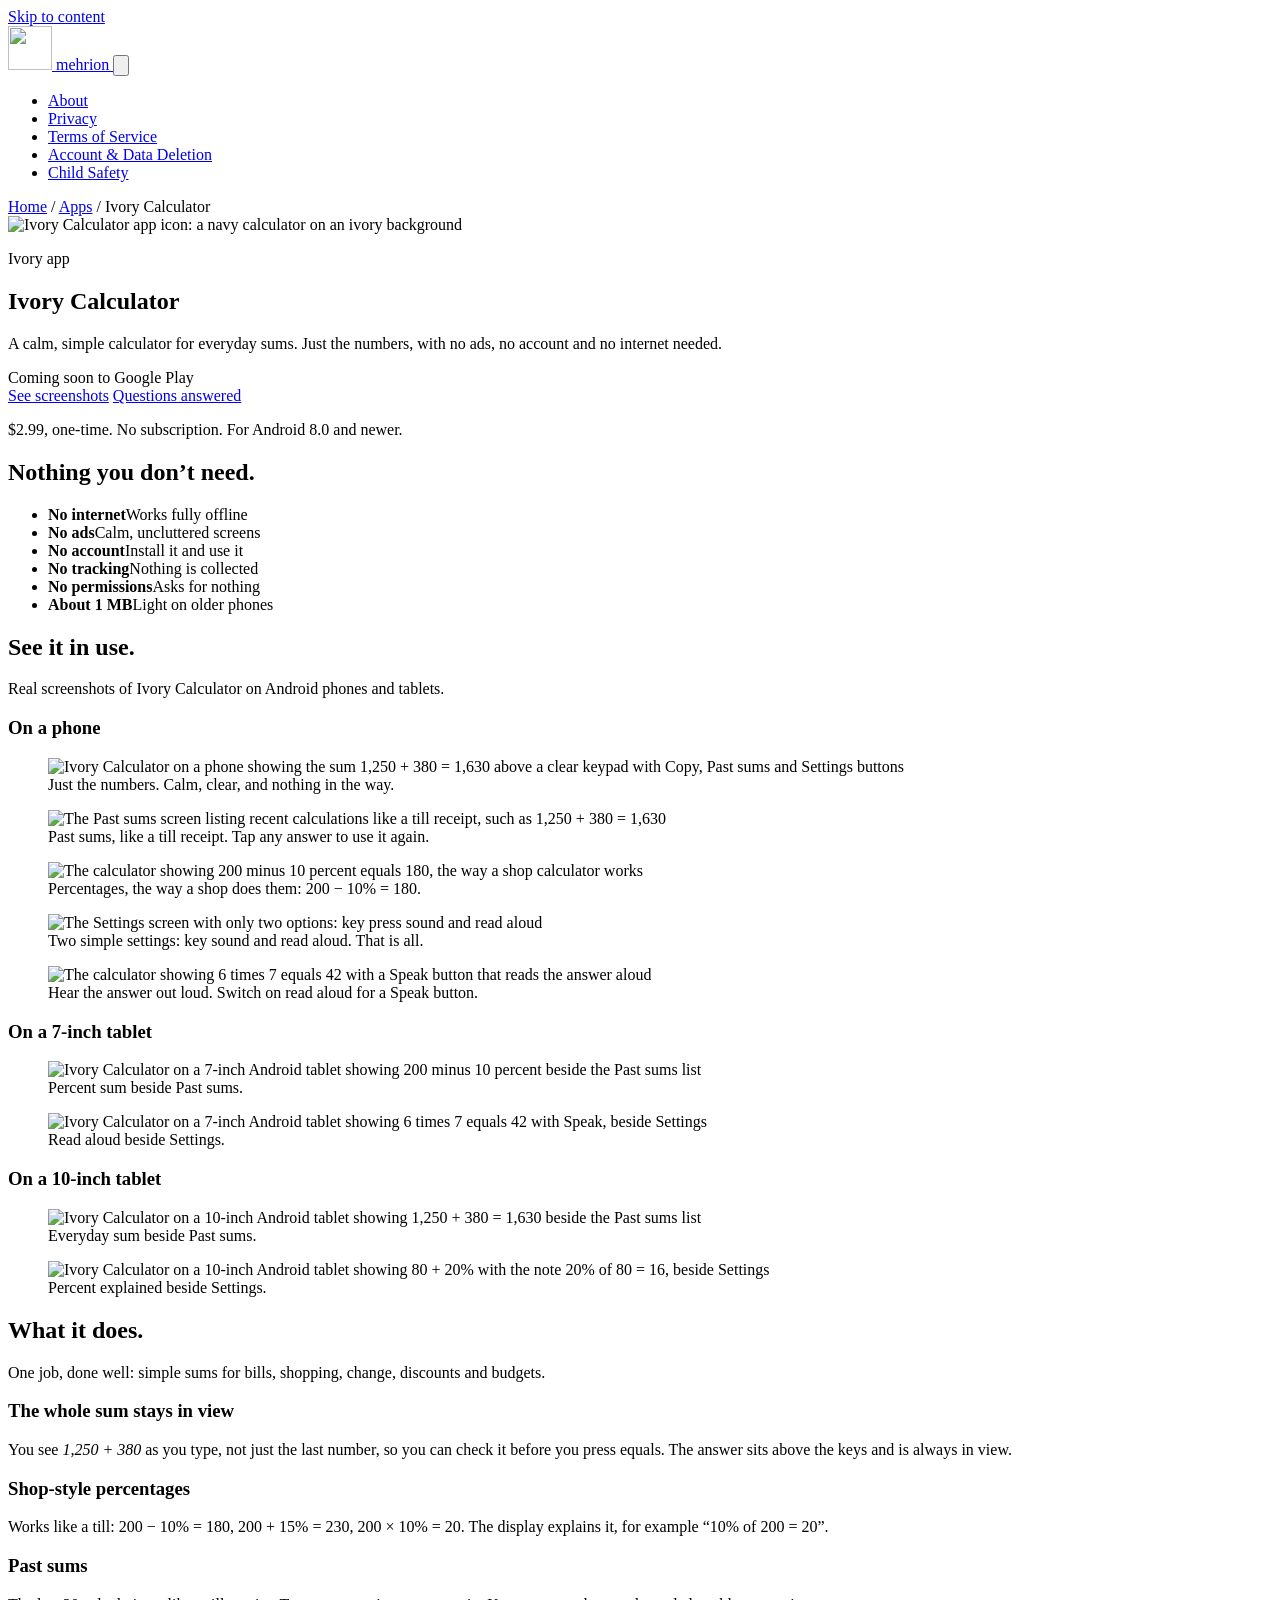
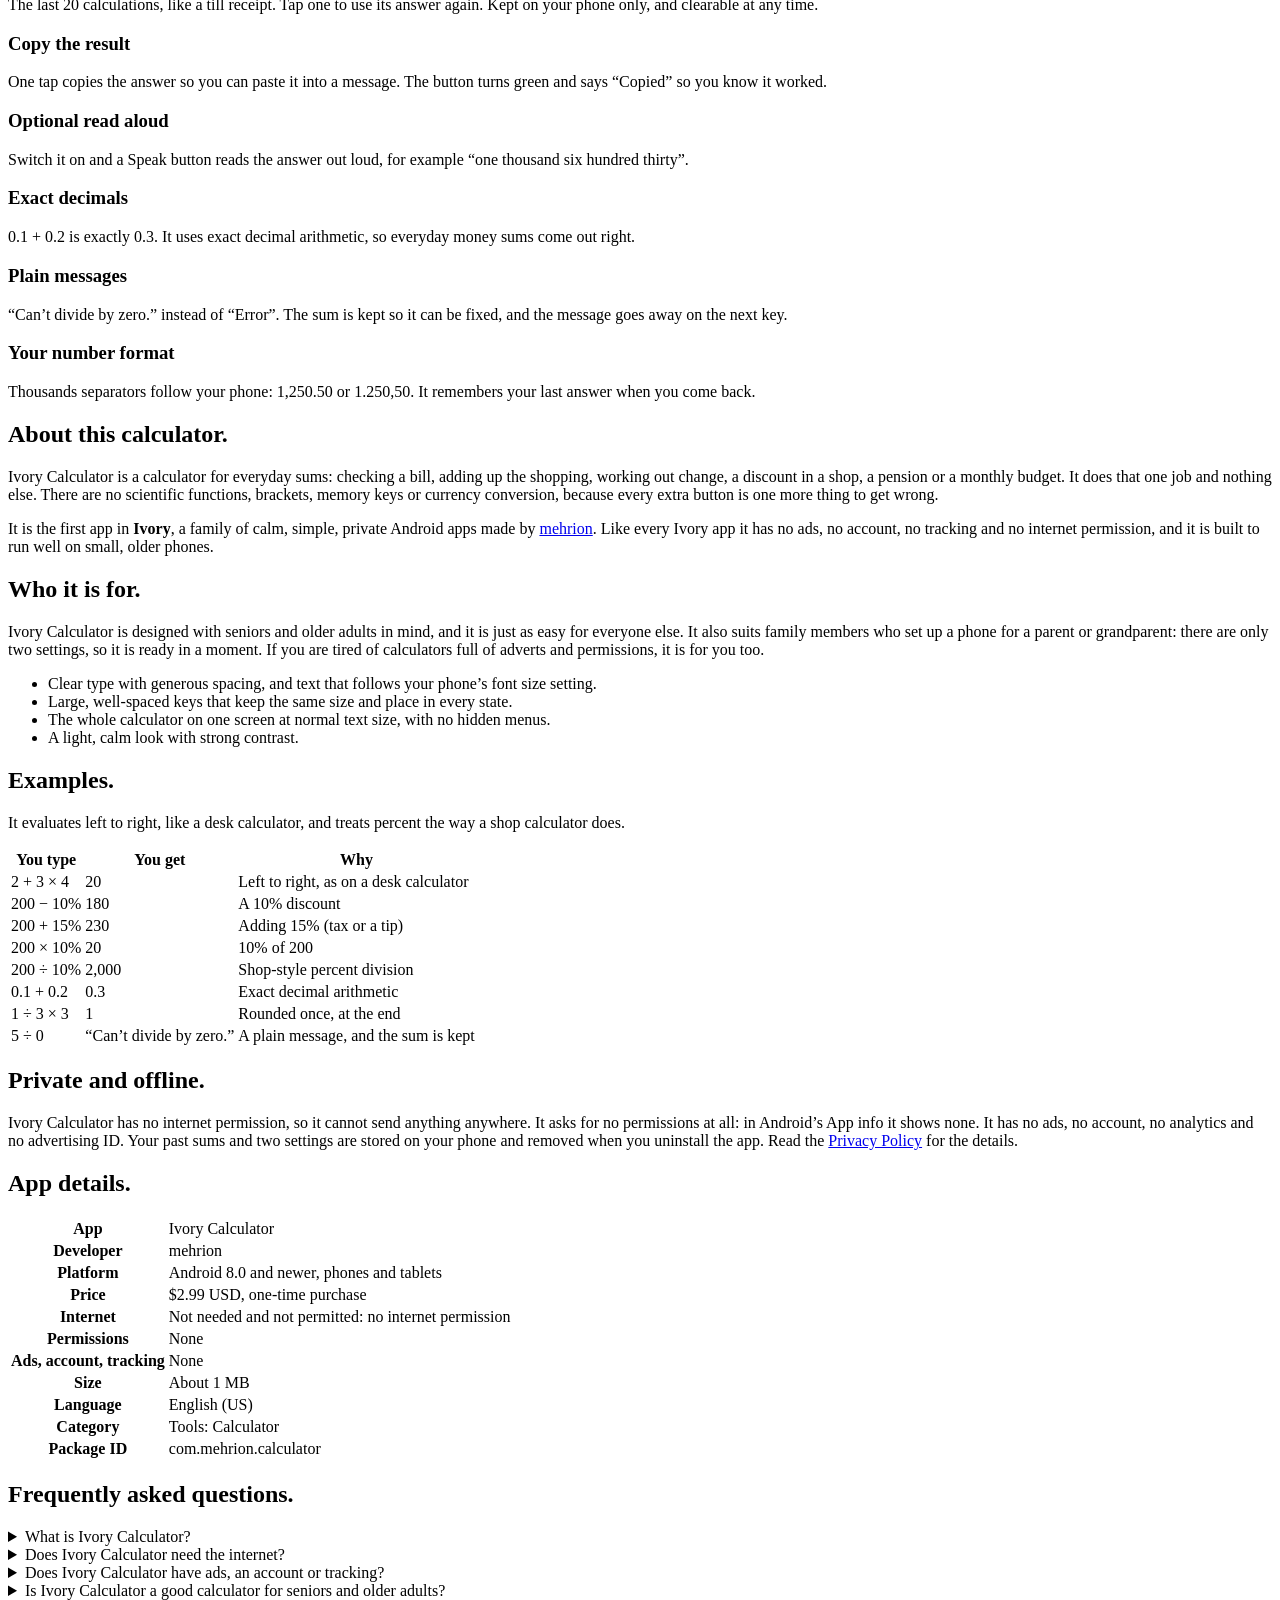
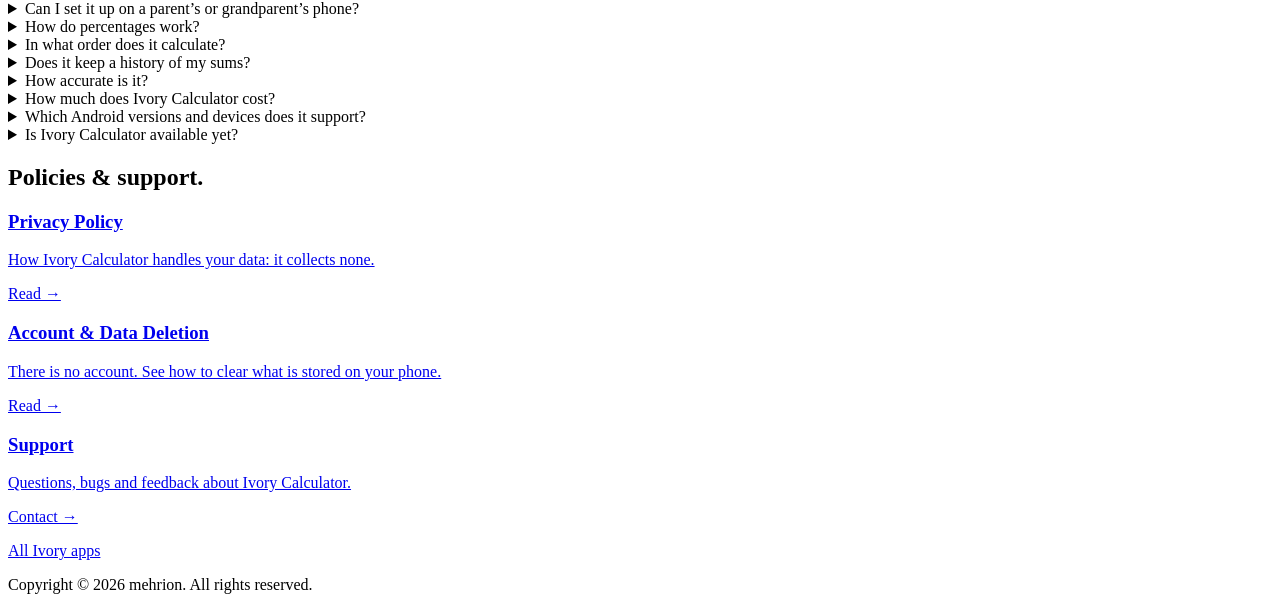
==== site/calculator/index.html @ 965dd6dc "added calculator" ====
<!DOCTYPE html>
<html lang="en">
<head>
    <meta charset="UTF-8">
    <meta name="viewport" content="width=device-width, initial-scale=1.0">
    <title>Ivory Calculator: Simple Offline Calculator, No Ads | mehrion</title>
    <meta name="description" content="Ivory Calculator: a calm, simple Android calculator with shop-style percentages and past sums. No ads, no account, no internet needed. Works fully offline.">
    <meta name="robots" content="index, follow, max-image-preview:large, max-snippet:-1, max-video-preview:-1">
    <link rel="canonical" href="https://mehrion.github.io/calculator/">
    <link rel="icon" href="/favicon.svg" type="image/svg+xml">
    <link rel="icon" href="/favicon.ico" sizes="48x48">
    <link rel="apple-touch-icon" href="/apple-touch-icon.png">
    <meta name="author" content="mehrion">
    <meta name="keywords" content="Ivory Calculator, mehrion, calculator for seniors, calculator for older adults, calculator for elderly, simple calculator for elderly parents, easy calculator for grandparents, large button calculator, big number calculator, easy to read calculator, simple calculator app, offline calculator Android, calculator no internet, calculator with no ads, ad-free calculator, calculator without ads, calculator no account, private calculator, calculator no tracking, no internet permission calculator, percentage calculator, shop percentage calculator, discount calculator, bill calculator, shopping calculator, calculator with history, calculator with paper roll, talking calculator, calculator that reads the answer aloud, one-time purchase calculator, lightweight calculator, calculator for old phones">
    <meta property="og:type" content="website">
    <meta property="og:site_name" content="mehrion">
    <meta property="og:locale" content="en_US">
    <meta property="og:title" content="Ivory Calculator: Simple Offline Calculator, No Ads">
    <meta property="og:description" content="A calm, simple Android calculator. Shop-style percentages, past sums, optional read aloud. No ads, no account, no internet needed.">
    <meta property="og:url" content="https://mehrion.github.io/calculator/">
    <meta property="og:image" content="https://mehrion.github.io/assets/images/og-calculator.jpg">
    <meta property="og:image:width" content="1200">
    <meta property="og:image:height" content="630">
    <meta property="og:image:alt" content="Ivory Calculator showing 1,250 + 380 = 1,630 on an Android phone">
    <meta name="twitter:card" content="summary_large_image">
    <meta name="twitter:title" content="Ivory Calculator: Simple Offline Calculator, No Ads">
    <meta name="twitter:description" content="A calm, simple Android calculator. No ads, no account, no internet needed.">
    <meta name="twitter:image" content="https://mehrion.github.io/assets/images/og-calculator.jpg">
    <meta name="twitter:image:alt" content="Ivory Calculator showing 1,250 + 380 = 1,630 on an Android phone">
    <meta name="theme-color" content="#ffffff">
    <link rel="preconnect" href="https://fonts.googleapis.com">
    <link rel="preconnect" href="https://fonts.gstatic.com" crossorigin>
    <link rel="stylesheet" href="https://fonts.googleapis.com/css2?family=Playfair+Display:wght@400;500;600;700&family=Roboto:wght@300;400;500;700&display=swap">
    <link rel="stylesheet" href="/static/css/main.css">
    <script defer src="/static/js/nav.js"></script>
    <script type="application/ld+json">
    {
      "@context": "https://schema.org",
      "@graph": [
        {
          "@type": "WebPage",
          "@id": "https://mehrion.github.io/calculator/#webpage",
          "url": "https://mehrion.github.io/calculator/",
          "name": "Ivory Calculator: Simple Offline Calculator, No Ads",
          "description": "Ivory Calculator is a calm, simple Android calculator with shop-style percentages and past sums. No ads, no account, no internet needed. Works fully offline.",
          "inLanguage": "en",
          "isPartOf": { "@id": "https://mehrion.github.io/#website" },
          "about": { "@id": "https://mehrion.github.io/calculator/#app" },
          "breadcrumb": { "@id": "https://mehrion.github.io/calculator/#breadcrumb" },
          "primaryImageOfPage": { "@type": "ImageObject", "url": "https://mehrion.github.io/assets/images/og-calculator.jpg", "width": 1200, "height": 630 },
          "dateModified": "2026-11-21"
        },
        {
          "@type": "BreadcrumbList",
          "@id": "https://mehrion.github.io/calculator/#breadcrumb",
          "itemListElement": [
            { "@type": "ListItem", "position": 1, "name": "mehrion", "item": "https://mehrion.github.io/" },
            { "@type": "ListItem", "position": 2, "name": "Apps", "item": "https://mehrion.github.io/apps.html" },
            { "@type": "ListItem", "position": 3, "name": "Ivory Calculator", "item": "https://mehrion.github.io/calculator/" }
          ]
        },
        {
          "@type": "MobileApplication",
          "@id": "https://mehrion.github.io/calculator/#app",
          "name": "Ivory Calculator",
          "alternateName": ["Calculator by mehrion", "Ivory Calculator for Android"],
          "url": "https://mehrion.github.io/calculator/",
          "description": "Ivory Calculator is a calm, simple calculator for Android phones and tablets. It shows the whole sum as you type, works left to right like a desk calculator, handles percentages the way a shop does, keeps the last 20 sums like a till receipt and can read the answer aloud. It has no ads, no account, no tracking and no internet permission, so it works fully offline.",
          "image": "https://mehrion.github.io/assets/images/apps/calculator/icon-512.png",
          "applicationCategory": "UtilitiesApplication",
          "applicationSubCategory": "Calculator",
          "operatingSystem": "Android 8.0 and later",
          "softwareVersion": "1.0.0",
          "inLanguage": "en-US",
          "fileSize": "1 MB",
          "permissions": "None",
          "isAccessibleForFree": false,
          "offers": { "@type": "Offer", "price": "2.99", "priceCurrency": "USD", "description": "One-time purchase. No subscription, no in-app purchases, no ads." },
          "audience": { "@type": "PeopleAudience", "audienceType": "Seniors, older adults, family members setting up a phone for a parent or grandparent, and anyone who wants a simple, private calculator", "suggestedMinAge": 18 },
          "featureList": [
            "Works fully offline: no internet permission",
            "No ads, no account, no tracking, no data collected",
            "Shows the whole sum as you type",
            "Left-to-right evaluation like a desk calculator",
            "Shop-style percentages: 200 - 10% = 180",
            "Past sums: the last 20 calculations like a till receipt",
            "Copy result button",
            "Optional read-aloud button that speaks the answer",
            "Exact decimal arithmetic: 0.1 + 0.2 = 0.3",
            "Numbers in your phone's own format",
            "Plain-language messages instead of error codes",
            "Text follows the phone's font size setting up to 200%",
            "Only two settings: key sound and read aloud",
            "Small download of about 1 MB that starts quickly on older phones"
          ],
          "keywords": "calculator for seniors, calculator for older adults, calculator for elderly, simple calculator for elderly parents, large button calculator, big number calculator, offline calculator, calculator no ads, calculator no internet, calculator no account, private calculator, percentage calculator, shop percentage, calculator with history, talking calculator",
          "screenshot": [
            { "@type": "ImageObject", "url": "https://mehrion.github.io/assets/images/apps/calculator/phone-01-everyday-sum.webp", "caption": "Just the numbers: 1,250 + 380 = 1,630" },
            { "@type": "ImageObject", "url": "https://mehrion.github.io/assets/images/apps/calculator/phone-02-past-sums.webp", "caption": "Past sums, like a till receipt" },
            { "@type": "ImageObject", "url": "https://mehrion.github.io/assets/images/apps/calculator/phone-03-percent-sum.webp", "caption": "Percentages the way a shop does them: 200 - 10% = 180" },
            { "@type": "ImageObject", "url": "https://mehrion.github.io/assets/images/apps/calculator/phone-04-settings.webp", "caption": "Two simple settings: key sound and read aloud" },
            { "@type": "ImageObject", "url": "https://mehrion.github.io/assets/images/apps/calculator/phone-05-read-aloud.webp", "caption": "Read aloud speaks the answer" }
          ],
          "author": { "@type": "Organization", "name": "mehrion", "url": "https://mehrion.github.io/" },
          "publisher": { "@type": "Organization", "name": "mehrion", "url": "https://mehrion.github.io/" },
          "isPartOf": { "@type": "CreativeWorkSeries", "name": "Ivory", "description": "A family of calm, simple, private Android apps from mehrion." }
        },
        {
          "@type": "FAQPage",
          "@id": "https://mehrion.github.io/calculator/#faq",
          "mainEntity": [
            { "@type": "Question", "name": "What is Ivory Calculator?", "acceptedAnswer": { "@type": "Answer", "text": "Ivory Calculator is a simple calculator app for Android phones and tablets, made by mehrion. It is built for everyday sums such as a bill, the shopping, change or a discount. It works like a desk calculator: it shows the whole sum, calculates from left to right and handles percentages the way a shop till does." } },
            { "@type": "Question", "name": "Does Ivory Calculator need the internet?", "acceptedAnswer": { "@type": "Answer", "text": "No. The app has no internet permission, so it cannot connect to the internet at all. It works fully offline, including in airplane mode." } },
            { "@type": "Question", "name": "Does Ivory Calculator have ads, an account or tracking?", "acceptedAnswer": { "@type": "Answer", "text": "No. There are no ads, no account or sign-in, no analytics and no tracking. The app asks for no permissions and collects no data. Nothing leaves your phone." } },
            { "@type": "Question", "name": "Is Ivory Calculator a good calculator for seniors and older adults?", "acceptedAnswer": { "@type": "Answer", "text": "Yes. It was designed with seniors and older adults in mind, and it is just as easy for everyone else. The keys are large and well spaced, the text is clear and follows your phone's font size setting, the whole sum stays on screen so it can be checked, and an optional Speak button reads the answer aloud. There are only two settings." } },
            { "@type": "Question", "name": "Can I set it up on a parent's or grandparent's phone?", "acceptedAnswer": { "@type": "Answer", "text": "Yes. There are only two settings, key press sound and read aloud, so setting it up for a parent, grandparent or elderly relative takes a moment. Choose them once and it is ready." } },
            { "@type": "Question", "name": "How do percentages work?", "acceptedAnswer": { "@type": "Answer", "text": "They work like a shop calculator: 200 - 10% = 180, 200 + 15% = 230, 200 x 10% = 20 and 200 / 10% = 2,000. The display explains the result, for example '10% of 200 = 20'." } },
            { "@type": "Question", "name": "In what order does it calculate?", "acceptedAnswer": { "@type": "Answer", "text": "From left to right, like a desk calculator, so 2 + 3 x 4 = 20." } },
            { "@type": "Question", "name": "Does it keep a history of my sums?", "acceptedAnswer": { "@type": "Answer", "text": "Yes. Past sums keeps the last 20 calculations like a till receipt, and you can tap one to use its answer again. It is kept on your phone only and can be cleared at any time, after a confirmation." } },
            { "@type": "Question", "name": "How accurate is it?", "acceptedAnswer": { "@type": "Answer", "text": "It uses exact decimal arithmetic, so 0.1 + 0.2 is exactly 0.3. Answers have at most 15 digits and 12 decimals." } },
            { "@type": "Question", "name": "How much does Ivory Calculator cost?", "acceptedAnswer": { "@type": "Answer", "text": "The price is 2.99 US dollars, paid once. There is no subscription, no in-app purchase and no advertising. Local prices and taxes vary by country." } },
            { "@type": "Question", "name": "Which Android versions and devices does it support?", "acceptedAnswer": { "@type": "Answer", "text": "Android 8.0 and newer, on phones and tablets. The download is about 1 MB and the app starts quickly, so it suits older phones too." } },
            { "@type": "Question", "name": "Is Ivory Calculator available yet?", "acceptedAnswer": { "@type": "Answer", "text": "It is being prepared for release on Google Play. This page will link to the store listing as soon as it is live." } }
          ]
        }
      ]
    }
    </script>
</head>
<body>
<a class="skip-link" href="#main">Skip to content</a>
<!-- layout:header:start -->
<header class="site-header">
    <div class="container header-content">
        <a href="/" class="logo">
            <img src="/assets/images/logo.svg" alt="" width="44" height="44">
            mehrion
        </a>
        <button class="nav-toggle" type="button" aria-label="Toggle navigation" aria-expanded="false" aria-controls="site-nav">
            <svg viewBox="0 0 24 24" fill="none" stroke="currentColor" stroke-width="2" stroke-linecap="round"><path d="M3 6h18M3 12h18M3 18h18"/></svg>
        </button>
        <nav class="site-nav" id="site-nav" aria-label="Primary">
            <ul>
                <li><a href="/about.html">About</a></li>
                <li><a href="/privacy-policy.html">Privacy</a></li>
                <li><a href="/terms-of-service.html">Terms of Service</a></li>
                <li><a href="/delete-account.html">Account &amp; Data Deletion</a></li>
                <li><a href="/child-safety.html">Child Safety</a></li>
            </ul>
        </nav>
    </div>
</header>
<!-- layout:header:end -->

<main id="main">
    <section class="app-hero">
        <div class="container">
            <nav class="breadcrumb" aria-label="Breadcrumb">
                <a href="/">Home</a> <span aria-hidden="true">/</span> <a href="/apps.html">Apps</a> <span aria-hidden="true">/</span> <span aria-current="page">Ivory Calculator</span>
            </nav>
            <div class="app-hero-inner">
                <img class="app-icon" src="/assets/images/apps/calculator/icon-512.png" alt="Ivory Calculator app icon: a navy calculator on an ivory background" width="96" height="96" fetchpriority="high">
                <div>
                    <p class="eyebrow">Ivory app</p>
                    <h1>Ivory Calculator</h1>
                    <p class="lead">A calm, simple calculator for everyday sums. Just the numbers, with no ads, no account and no internet needed.</p>
                    <span class="status-badge">Coming soon to Google Play</span>
                    <div class="btn-row">
                        <!-- When the store listing is live, add: <a class="btn" href="https://play.google.com/store/apps/details?id=com.mehrion.calculator" rel="noopener noreferrer">Get it on Google Play</a> -->
                        <a class="btn" href="#screenshots">See screenshots</a>
                        <a class="btn btn-outline" href="#faq">Questions answered</a>
                    </div>
                    <p class="price-note">$2.99, one-time. No subscription. For Android 8.0 and newer.</p>
                </div>
            </div>
        </div>
    </section>

    <section class="section section-muted" aria-labelledby="promises">
        <div class="container">
            <div class="section-title">
                <h2 id="promises">Nothing you don&rsquo;t need.</h2>
            </div>
            <ul class="facts">
                <li><strong>No internet</strong><span>Works fully offline</span></li>
                <li><strong>No ads</strong><span>Calm, uncluttered screens</span></li>
                <li><strong>No account</strong><span>Install it and use it</span></li>
                <li><strong>No tracking</strong><span>Nothing is collected</span></li>
                <li><strong>No permissions</strong><span>Asks for nothing</span></li>
                <li><strong>About 1 MB</strong><span>Light on older phones</span></li>
            </ul>
        </div>
    </section>

    <section class="section" id="screenshots" aria-labelledby="screenshots-title">
        <div class="container">
            <div class="section-title">
                <h2 id="screenshots-title">See it in use.</h2>
                <p class="section-subtitle">Real screenshots of Ivory Calculator on Android phones and tablets.</p>
            </div>

            <h3 class="gallery-title">On a phone</h3>
            <div class="screenshots">
                <figure>
                    <img src="/assets/images/apps/calculator/phone-01-everyday-sum.webp" alt="Ivory Calculator on a phone showing the sum 1,250 + 380 = 1,630 above a clear keypad with Copy, Past sums and Settings buttons" width="720" height="1280" loading="lazy" decoding="async">
                    <figcaption>Just the numbers. Calm, clear, and nothing in the way.</figcaption>
                </figure>
                <figure>
                    <img src="/assets/images/apps/calculator/phone-02-past-sums.webp" alt="The Past sums screen listing recent calculations like a till receipt, such as 1,250 + 380 = 1,630" width="720" height="1280" loading="lazy" decoding="async">
                    <figcaption>Past sums, like a till receipt. Tap any answer to use it again.</figcaption>
                </figure>
                <figure>
                    <img src="/assets/images/apps/calculator/phone-03-percent-sum.webp" alt="The calculator showing 200 minus 10 percent equals 180, the way a shop calculator works" width="720" height="1280" loading="lazy" decoding="async">
                    <figcaption>Percentages, the way a shop does them: 200 &minus; 10% = 180.</figcaption>
                </figure>
                <figure>
                    <img src="/assets/images/apps/calculator/phone-04-settings.webp" alt="The Settings screen with only two options: key press sound and read aloud" width="720" height="1280" loading="lazy" decoding="async">
                    <figcaption>Two simple settings: key sound and read aloud. That is all.</figcaption>
                </figure>
                <figure>
                    <img src="/assets/images/apps/calculator/phone-05-read-aloud.webp" alt="The calculator showing 6 times 7 equals 42 with a Speak button that reads the answer aloud" width="720" height="1280" loading="lazy" decoding="async">
                    <figcaption>Hear the answer out loud. Switch on read aloud for a Speak button.</figcaption>
                </figure>
            </div>

            <h3 class="gallery-title">On a 7-inch tablet</h3>
            <div class="screenshots screenshots-wide">
                <figure>
                    <img src="/assets/images/apps/calculator/tablet-7-01-percent-sum.webp" alt="Ivory Calculator on a 7-inch Android tablet showing 200 minus 10 percent beside the Past sums list" width="1280" height="720" loading="lazy" decoding="async">
                    <figcaption>Percent sum beside Past sums.</figcaption>
                </figure>
                <figure>
                    <img src="/assets/images/apps/calculator/tablet-7-02-read-aloud.webp" alt="Ivory Calculator on a 7-inch Android tablet showing 6 times 7 equals 42 with Speak, beside Settings" width="1280" height="720" loading="lazy" decoding="async">
                    <figcaption>Read aloud beside Settings.</figcaption>
                </figure>
            </div>

            <h3 class="gallery-title">On a 10-inch tablet</h3>
            <div class="screenshots screenshots-wide">
                <figure>
                    <img src="/assets/images/apps/calculator/tablet-10-01-everyday-sum.webp" alt="Ivory Calculator on a 10-inch Android tablet showing 1,250 + 380 = 1,630 beside the Past sums list" width="1280" height="720" loading="lazy" decoding="async">
                    <figcaption>Everyday sum beside Past sums.</figcaption>
                </figure>
                <figure>
                    <img src="/assets/images/apps/calculator/tablet-10-02-percent-explained.webp" alt="Ivory Calculator on a 10-inch Android tablet showing 80 + 20% with the note 20% of 80 = 16, beside Settings" width="1280" height="720" loading="lazy" decoding="async">
                    <figcaption>Percent explained beside Settings.</figcaption>
                </figure>
            </div>
        </div>
    </section>

    <section class="section section-muted" aria-labelledby="features-title">
        <div class="container">
            <div class="section-title">
                <h2 id="features-title">What it does.</h2>
                <p class="section-subtitle">One job, done well: simple sums for bills, shopping, change, discounts and budgets.</p>
            </div>
            <div class="card-grid">
                <div class="card"><h3>The whole sum stays in view</h3><p>You see <em>1,250 + 380</em> as you type, not just the last number, so you can check it before you press equals. The answer sits above the keys and is always in view.</p></div>
                <div class="card"><h3>Shop-style percentages</h3><p>Works like a till: 200 &minus; 10% = 180, 200 + 15% = 230, 200 &times; 10% = 20. The display explains it, for example &ldquo;10% of 200 = 20&rdquo;.</p></div>
                <div class="card"><h3>Past sums</h3><p>The last 20 calculations, like a till receipt. Tap one to use its answer again. Kept on your phone only, and clearable at any time.</p></div>
                <div class="card"><h3>Copy the result</h3><p>One tap copies the answer so you can paste it into a message. The button turns green and says &ldquo;Copied&rdquo; so you know it worked.</p></div>
                <div class="card"><h3>Optional read aloud</h3><p>Switch it on and a Speak button reads the answer out loud, for example &ldquo;one thousand six hundred thirty&rdquo;.</p></div>
                <div class="card"><h3>Exact decimals</h3><p>0.1 + 0.2 is exactly 0.3. It uses exact decimal arithmetic, so everyday money sums come out right.</p></div>
                <div class="card"><h3>Plain messages</h3><p>&ldquo;Can&rsquo;t divide by zero.&rdquo; instead of &ldquo;Error&rdquo;. The sum is kept so it can be fixed, and the message goes away on the next key.</p></div>
                <div class="card"><h3>Your number format</h3><p>Thousands separators follow your phone: 1,250.50 or 1.250,50. It remembers your last answer when you come back.</p></div>
            </div>
        </div>
    </section>

    <article class="doc">
        <h2 id="about">About this calculator.</h2>
        <p>Ivory Calculator is a calculator for everyday sums: checking a bill, adding up the shopping, working out change, a discount in a shop, a pension or a monthly budget. It does that one job and nothing else. There are no scientific functions, brackets, memory keys or currency conversion, because every extra button is one more thing to get wrong.</p>
        <p>It is the first app in <strong>Ivory</strong>, a family of calm, simple, private Android apps made by <a href="/about.html">mehrion</a>. Like every Ivory app it has no ads, no account, no tracking and no internet permission, and it is built to run well on small, older phones.</p>

        <h2 id="who">Who it is for.</h2>
        <p>Ivory Calculator is designed with seniors and older adults in mind, and it is just as easy for everyone else. It also suits family members who set up a phone for a parent or grandparent: there are only two settings, so it is ready in a moment. If you are tired of calculators full of adverts and permissions, it is for you too.</p>
        <ul>
            <li>Clear type with generous spacing, and text that follows your phone&rsquo;s font size setting.</li>
            <li>Large, well-spaced keys that keep the same size and place in every state.</li>
            <li>The whole calculator on one screen at normal text size, with no hidden menus.</li>
            <li>A light, calm look with strong contrast.</li>
        </ul>

        <h2 id="examples">Examples.</h2>
        <p>It evaluates left to right, like a desk calculator, and treats percent the way a shop calculator does.</p>
        <table>
            <thead>
                <tr><th>You type</th><th>You get</th><th>Why</th></tr>
            </thead>
            <tbody>
                <tr><td>2 + 3 &times; 4</td><td>20</td><td>Left to right, as on a desk calculator</td></tr>
                <tr><td>200 &minus; 10%</td><td>180</td><td>A 10% discount</td></tr>
                <tr><td>200 + 15%</td><td>230</td><td>Adding 15% (tax or a tip)</td></tr>
                <tr><td>200 &times; 10%</td><td>20</td><td>10% of 200</td></tr>
                <tr><td>200 &divide; 10%</td><td>2,000</td><td>Shop-style percent division</td></tr>
                <tr><td>0.1 + 0.2</td><td>0.3</td><td>Exact decimal arithmetic</td></tr>
                <tr><td>1 &divide; 3 &times; 3</td><td>1</td><td>Rounded once, at the end</td></tr>
                <tr><td>5 &divide; 0</td><td>&ldquo;Can&rsquo;t divide by zero.&rdquo;</td><td>A plain message, and the sum is kept</td></tr>
            </tbody>
        </table>

        <h2 id="privacy">Private and offline.</h2>
        <p>Ivory Calculator has no internet permission, so it cannot send anything anywhere. It asks for no permissions at all: in Android&rsquo;s App info it shows none. It has no ads, no account, no analytics and no advertising ID. Your past sums and two settings are stored on your phone and removed when you uninstall the app. Read the <a href="/privacy-policy.html">Privacy Policy</a> for the details.</p>

        <h2 id="details">App details.</h2>
        <table>
            <tbody>
                <tr><th scope="row">App</th><td>Ivory Calculator</td></tr>
                <tr><th scope="row">Developer</th><td>mehrion</td></tr>
                <tr><th scope="row">Platform</th><td>Android 8.0 and newer, phones and tablets</td></tr>
                <tr><th scope="row">Price</th><td>$2.99 USD, one-time purchase</td></tr>
                <tr><th scope="row">Internet</th><td>Not needed and not permitted: no internet permission</td></tr>
                <tr><th scope="row">Permissions</th><td>None</td></tr>
                <tr><th scope="row">Ads, account, tracking</th><td>None</td></tr>
                <tr><th scope="row">Size</th><td>About 1 MB</td></tr>
                <tr><th scope="row">Language</th><td>English (US)</td></tr>
                <tr><th scope="row">Category</th><td>Tools: Calculator</td></tr>
                <tr><th scope="row">Package ID</th><td>com.mehrion.calculator</td></tr>
            </tbody>
        </table>

        <h2 id="faq">Frequently asked questions.</h2>
        <div class="faq">
            <details>
                <summary>What is Ivory Calculator?</summary>
                <p>Ivory Calculator is a simple calculator app for Android phones and tablets, made by mehrion. It is built for everyday sums such as a bill, the shopping, change or a discount. It works like a desk calculator: it shows the whole sum, calculates from left to right and handles percentages the way a shop till does.</p>
            </details>
            <details>
                <summary>Does Ivory Calculator need the internet?</summary>
                <p>No. The app has no internet permission, so it cannot connect to the internet at all. It works fully offline, including in airplane mode.</p>
            </details>
            <details>
                <summary>Does Ivory Calculator have ads, an account or tracking?</summary>
                <p>No. There are no ads, no account or sign-in, no analytics and no tracking. The app asks for no permissions and collects no data. Nothing leaves your phone.</p>
            </details>
            <details>
                <summary>Is Ivory Calculator a good calculator for seniors and older adults?</summary>
                <p>Yes. It was designed with seniors and older adults in mind, and it is just as easy for everyone else. The keys are large and well spaced, the text is clear and follows your phone&rsquo;s font size setting, the whole sum stays on screen so it can be checked, and an optional Speak button reads the answer aloud. There are only two settings.</p>
            </details>
            <details>
                <summary>Can I set it up on a parent&rsquo;s or grandparent&rsquo;s phone?</summary>
                <p>Yes. There are only two settings, key press sound and read aloud, so setting it up for a parent, grandparent or elderly relative takes a moment. Choose them once and it is ready.</p>
            </details>
            <details>
                <summary>How do percentages work?</summary>
                <p>They work like a shop calculator: 200 &minus; 10% = 180, 200 + 15% = 230, 200 &times; 10% = 20 and 200 &divide; 10% = 2,000. The display explains the result, for example &lsquo;10% of 200 = 20&rsquo;.</p>
            </details>
            <details>
                <summary>In what order does it calculate?</summary>
                <p>From left to right, like a desk calculator, so 2 + 3 &times; 4 = 20.</p>
            </details>
            <details>
                <summary>Does it keep a history of my sums?</summary>
                <p>Yes. Past sums keeps the last 20 calculations like a till receipt, and you can tap one to use its answer again. It is kept on your phone only and can be cleared at any time, after a confirmation.</p>
            </details>
            <details>
                <summary>How accurate is it?</summary>
                <p>It uses exact decimal arithmetic, so 0.1 + 0.2 is exactly 0.3. Answers have at most 15 digits and 12 decimals.</p>
            </details>
            <details>
                <summary>How much does Ivory Calculator cost?</summary>
                <p>The price is 2.99 US dollars, paid once. There is no subscription, no in-app purchase and no advertising. Local prices and taxes vary by country.</p>
            </details>
            <details>
                <summary>Which Android versions and devices does it support?</summary>
                <p>Android 8.0 and newer, on phones and tablets. The download is about 1 MB and the app starts quickly, so it suits older phones too.</p>
            </details>
            <details>
                <summary>Is Ivory Calculator available yet?</summary>
                <p>It is being prepared for release on Google Play. This page will link to the store listing as soon as it is live.</p>
            </details>
        </div>
    </article>

    <section class="section section-muted">
        <div class="container">
            <div class="section-title">
                <h2>Policies &amp; support.</h2>
            </div>
            <div class="card-grid">
                <a class="card" href="/privacy-policy.html"><h3>Privacy Policy</h3><p>How Ivory Calculator handles your data: it collects none.</p><span class="card-link">Read &rarr;</span></a>
                <a class="card" href="/delete-account.html"><h3>Account &amp; Data Deletion</h3><p>There is no account. See how to clear what is stored on your phone.</p><span class="card-link">Read &rarr;</span></a>
                <a class="card" href="/contact.html"><h3>Support</h3><p>Questions, bugs and feedback about Ivory Calculator.</p><span class="card-link">Contact &rarr;</span></a>
            </div>
            <p class="home-links"><a href="/apps.html">All Ivory apps</a></p>
        </div>
    </section>
</main>

<!-- layout:footer:start -->
<footer class="site-footer">
    <div class="container">
        <div class="copyright">
            <p>Copyright &copy; 2026 mehrion. All rights reserved.</p>
        </div>
    </div>
</footer>
<!-- layout:footer:end -->
</body>
</html>
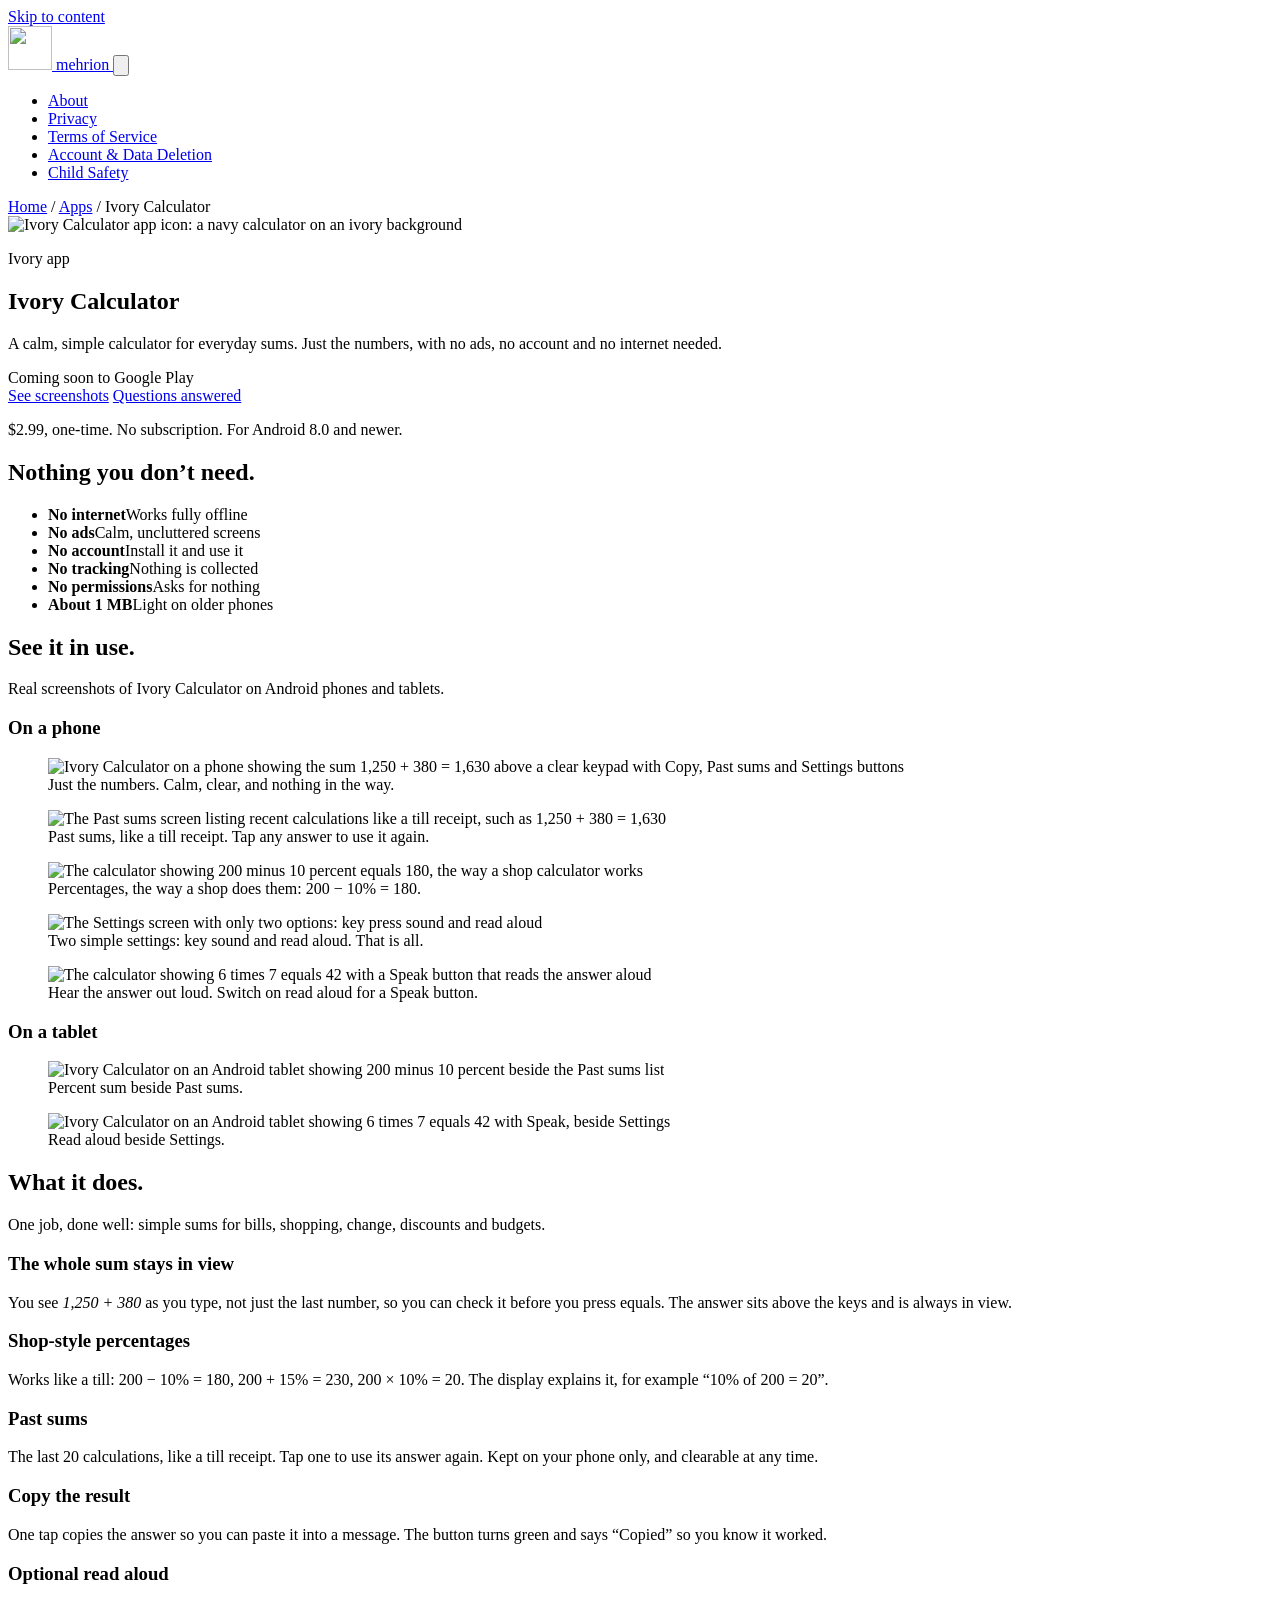
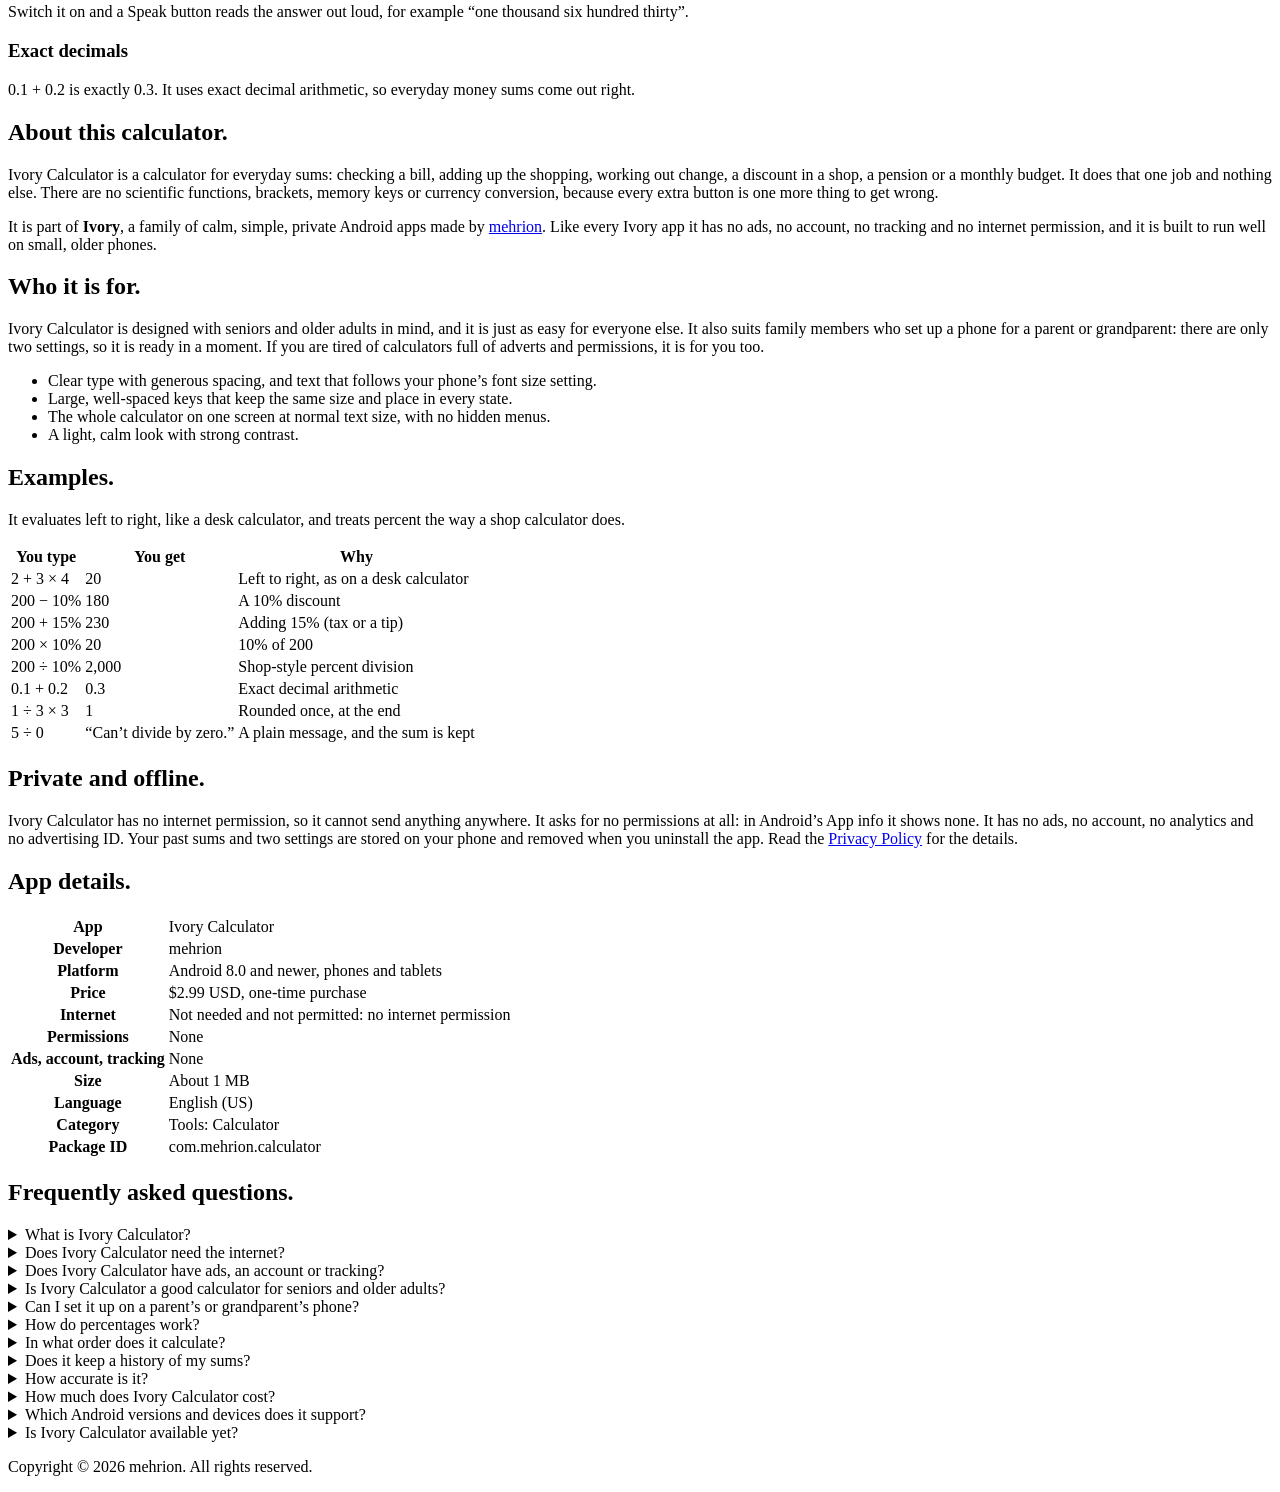
==== commit d54e3c54: "updated product page" ====
--- a/site/calculator/index.html
+++ b/site/calculator/index.html
@@ -223,27 +223,15 @@
                 </figure>
             </div>
 
-            <h3 class="gallery-title">On a 7-inch tablet</h3>
+            <h3 class="gallery-title">On a tablet</h3>
             <div class="screenshots screenshots-wide">
                 <figure>
-                    <img src="/assets/images/apps/calculator/tablet-7-01-percent-sum.webp" alt="Ivory Calculator on a 7-inch Android tablet showing 200 minus 10 percent beside the Past sums list" width="1280" height="720" loading="lazy" decoding="async">
+                    <img src="/assets/images/apps/calculator/tablet-01-percent-sum.webp" alt="Ivory Calculator on an Android tablet showing 200 minus 10 percent beside the Past sums list" width="1280" height="720" loading="lazy" decoding="async">
                     <figcaption>Percent sum beside Past sums.</figcaption>
                 </figure>
                 <figure>
-                    <img src="/assets/images/apps/calculator/tablet-7-02-read-aloud.webp" alt="Ivory Calculator on a 7-inch Android tablet showing 6 times 7 equals 42 with Speak, beside Settings" width="1280" height="720" loading="lazy" decoding="async">
+                    <img src="/assets/images/apps/calculator/tablet-02-read-aloud.webp" alt="Ivory Calculator on an Android tablet showing 6 times 7 equals 42 with Speak, beside Settings" width="1280" height="720" loading="lazy" decoding="async">
                     <figcaption>Read aloud beside Settings.</figcaption>
-                </figure>
-            </div>
-
-            <h3 class="gallery-title">On a 10-inch tablet</h3>
-            <div class="screenshots screenshots-wide">
-                <figure>
-                    <img src="/assets/images/apps/calculator/tablet-10-01-everyday-sum.webp" alt="Ivory Calculator on a 10-inch Android tablet showing 1,250 + 380 = 1,630 beside the Past sums list" width="1280" height="720" loading="lazy" decoding="async">
-                    <figcaption>Everyday sum beside Past sums.</figcaption>
-                </figure>
-                <figure>
-                    <img src="/assets/images/apps/calculator/tablet-10-02-percent-explained.webp" alt="Ivory Calculator on a 10-inch Android tablet showing 80 + 20% with the note 20% of 80 = 16, beside Settings" width="1280" height="720" loading="lazy" decoding="async">
-                    <figcaption>Percent explained beside Settings.</figcaption>
                 </figure>
             </div>
         </div>
@@ -262,8 +250,6 @@
                 <div class="card"><h3>Copy the result</h3><p>One tap copies the answer so you can paste it into a message. The button turns green and says &ldquo;Copied&rdquo; so you know it worked.</p></div>
                 <div class="card"><h3>Optional read aloud</h3><p>Switch it on and a Speak button reads the answer out loud, for example &ldquo;one thousand six hundred thirty&rdquo;.</p></div>
                 <div class="card"><h3>Exact decimals</h3><p>0.1 + 0.2 is exactly 0.3. It uses exact decimal arithmetic, so everyday money sums come out right.</p></div>
-                <div class="card"><h3>Plain messages</h3><p>&ldquo;Can&rsquo;t divide by zero.&rdquo; instead of &ldquo;Error&rdquo;. The sum is kept so it can be fixed, and the message goes away on the next key.</p></div>
-                <div class="card"><h3>Your number format</h3><p>Thousands separators follow your phone: 1,250.50 or 1.250,50. It remembers your last answer when you come back.</p></div>
             </div>
         </div>
     </section>
@@ -271,7 +257,7 @@
     <article class="doc">
         <h2 id="about">About this calculator.</h2>
         <p>Ivory Calculator is a calculator for everyday sums: checking a bill, adding up the shopping, working out change, a discount in a shop, a pension or a monthly budget. It does that one job and nothing else. There are no scientific functions, brackets, memory keys or currency conversion, because every extra button is one more thing to get wrong.</p>
-        <p>It is the first app in <strong>Ivory</strong>, a family of calm, simple, private Android apps made by <a href="/about.html">mehrion</a>. Like every Ivory app it has no ads, no account, no tracking and no internet permission, and it is built to run well on small, older phones.</p>
+        <p>It is part of <strong>Ivory</strong>, a family of calm, simple, private Android apps made by <a href="/about.html">mehrion</a>. Like every Ivory app it has no ads, no account, no tracking and no internet permission, and it is built to run well on small, older phones.</p>
 
         <h2 id="who">Who it is for.</h2>
         <p>Ivory Calculator is designed with seniors and older adults in mind, and it is just as easy for everyone else. It also suits family members who set up a phone for a parent or grandparent: there are only two settings, so it is ready in a moment. If you are tired of calculators full of adverts and permissions, it is for you too.</p>
@@ -372,20 +358,6 @@
             </details>
         </div>
     </article>
-
-    <section class="section section-muted">
-        <div class="container">
-            <div class="section-title">
-                <h2>Policies &amp; support.</h2>
-            </div>
-            <div class="card-grid">
-                <a class="card" href="/privacy-policy.html"><h3>Privacy Policy</h3><p>How Ivory Calculator handles your data: it collects none.</p><span class="card-link">Read &rarr;</span></a>
-                <a class="card" href="/delete-account.html"><h3>Account &amp; Data Deletion</h3><p>There is no account. See how to clear what is stored on your phone.</p><span class="card-link">Read &rarr;</span></a>
-                <a class="card" href="/contact.html"><h3>Support</h3><p>Questions, bugs and feedback about Ivory Calculator.</p><span class="card-link">Contact &rarr;</span></a>
-            </div>
-            <p class="home-links"><a href="/apps.html">All Ivory apps</a></p>
-        </div>
-    </section>
 </main>
 
 <!-- layout:footer:start -->
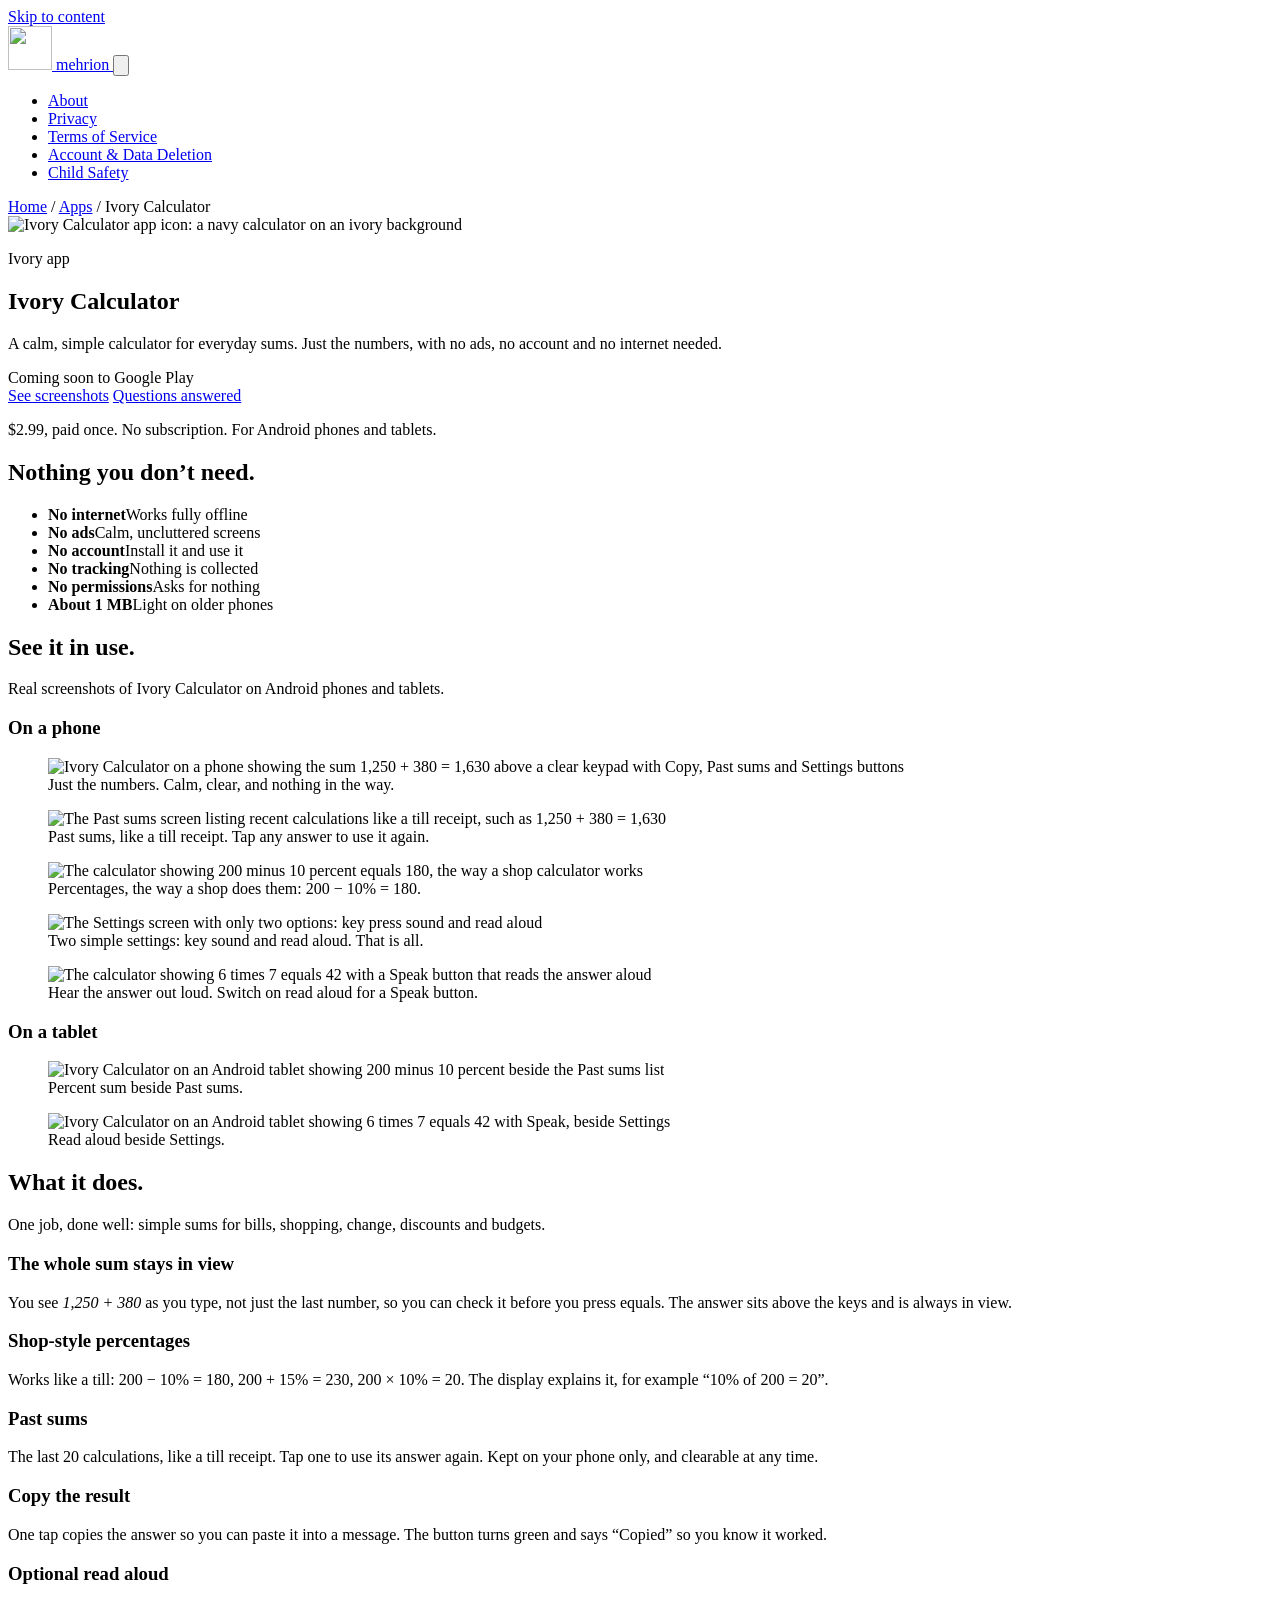
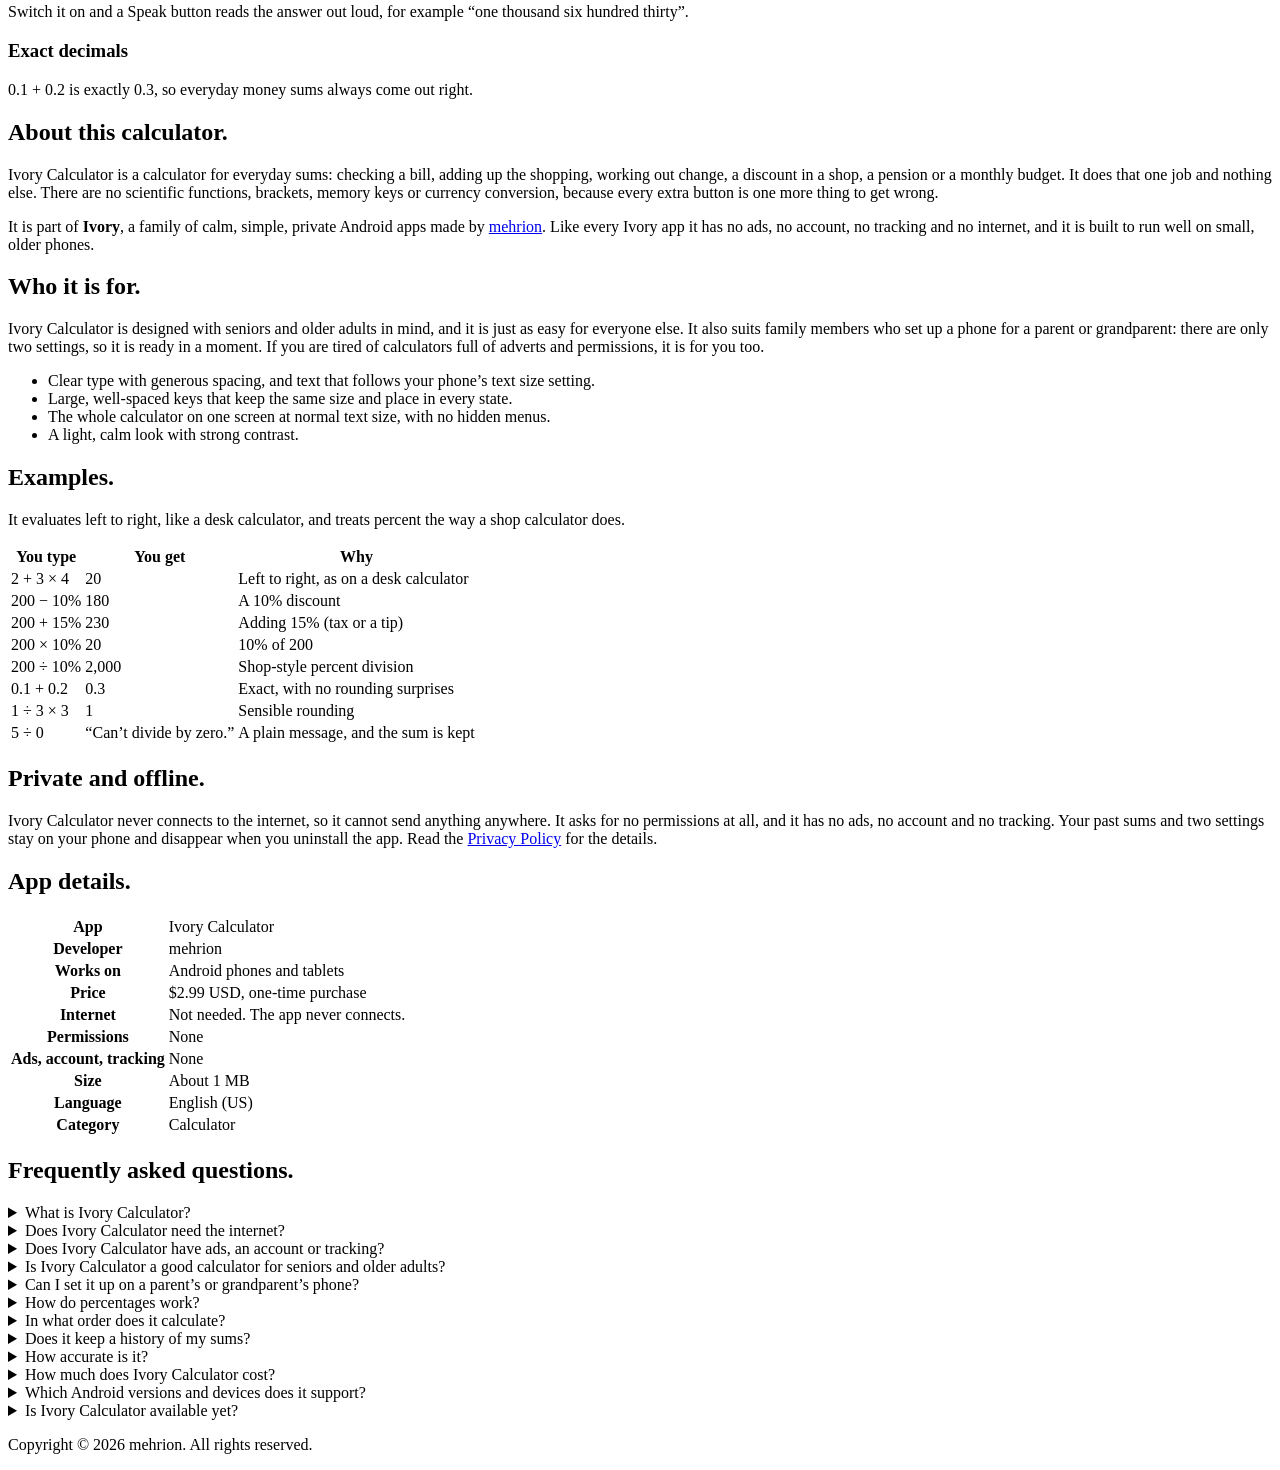
==== commit 0be08a56: "Marketing, not technical" ====
--- a/site/calculator/index.html
+++ b/site/calculator/index.html
@@ -74,6 +74,17 @@
           "inLanguage": "en-US",
           "fileSize": "1 MB",
           "permissions": "None",
+          "softwareRequirements": "Android 8.0 (API level 26) or newer",
+          "additionalProperty": [
+            { "@type": "PropertyValue", "name": "Package ID", "value": "com.mehrion.calculator" },
+            { "@type": "PropertyValue", "name": "Minimum Android version", "value": "8.0 (API 26)" },
+            { "@type": "PropertyValue", "name": "INTERNET permission", "value": "Not declared in the merged manifest (debug or release)" },
+            { "@type": "PropertyValue", "name": "Arithmetic", "value": "Exact decimal arithmetic (BigDecimal, 40-digit working precision, rounded once); answers up to 15 digits and 12 decimals; evaluated left to right; shop-style percent" },
+            { "@type": "PropertyValue", "name": "Typeface", "value": "Atkinson Hyperlegible Next, bundled, text 18sp minimum, body 22sp, follows system font size up to 200% (display and keypad symbols stop at 1.3x)" },
+            { "@type": "PropertyValue", "name": "Touch targets", "value": "At least 64dp, 16dp gaps, single tap; 22 tappable things on the main screen; 4 x 5 keypad with 72dp keys" },
+            { "@type": "PropertyValue", "name": "Modules", "value": "Kotlin and Jetpack Compose; :apps:calculator shell and :feature:calculator" },
+            { "@type": "PropertyValue", "name": "Testing", "value": "114 JVM unit tests and 59 on-device UI tests; release build about 1.1 MB, cold start about 1 second, about 21 MB memory" }
+          ],
           "isAccessibleForFree": false,
           "offers": { "@type": "Offer", "price": "2.99", "priceCurrency": "USD", "description": "One-time purchase. No subscription, no in-app purchases, no ads." },
           "audience": { "@type": "PeopleAudience", "audienceType": "Seniors, older adults, family members setting up a phone for a parent or grandparent, and anyone who wants a simple, private calculator", "suggestedMinAge": 18 },
@@ -110,14 +121,14 @@
           "@id": "https://mehrion.github.io/calculator/#faq",
           "mainEntity": [
             { "@type": "Question", "name": "What is Ivory Calculator?", "acceptedAnswer": { "@type": "Answer", "text": "Ivory Calculator is a simple calculator app for Android phones and tablets, made by mehrion. It is built for everyday sums such as a bill, the shopping, change or a discount. It works like a desk calculator: it shows the whole sum, calculates from left to right and handles percentages the way a shop till does." } },
-            { "@type": "Question", "name": "Does Ivory Calculator need the internet?", "acceptedAnswer": { "@type": "Answer", "text": "No. The app has no internet permission, so it cannot connect to the internet at all. It works fully offline, including in airplane mode." } },
+            { "@type": "Question", "name": "Does Ivory Calculator need the internet?", "acceptedAnswer": { "@type": "Answer", "text": "No. The app never connects to the internet, so it works fully offline, including in airplane mode." } },
             { "@type": "Question", "name": "Does Ivory Calculator have ads, an account or tracking?", "acceptedAnswer": { "@type": "Answer", "text": "No. There are no ads, no account or sign-in, no analytics and no tracking. The app asks for no permissions and collects no data. Nothing leaves your phone." } },
             { "@type": "Question", "name": "Is Ivory Calculator a good calculator for seniors and older adults?", "acceptedAnswer": { "@type": "Answer", "text": "Yes. It was designed with seniors and older adults in mind, and it is just as easy for everyone else. The keys are large and well spaced, the text is clear and follows your phone's font size setting, the whole sum stays on screen so it can be checked, and an optional Speak button reads the answer aloud. There are only two settings." } },
             { "@type": "Question", "name": "Can I set it up on a parent's or grandparent's phone?", "acceptedAnswer": { "@type": "Answer", "text": "Yes. There are only two settings, key press sound and read aloud, so setting it up for a parent, grandparent or elderly relative takes a moment. Choose them once and it is ready." } },
             { "@type": "Question", "name": "How do percentages work?", "acceptedAnswer": { "@type": "Answer", "text": "They work like a shop calculator: 200 - 10% = 180, 200 + 15% = 230, 200 x 10% = 20 and 200 / 10% = 2,000. The display explains the result, for example '10% of 200 = 20'." } },
             { "@type": "Question", "name": "In what order does it calculate?", "acceptedAnswer": { "@type": "Answer", "text": "From left to right, like a desk calculator, so 2 + 3 x 4 = 20." } },
             { "@type": "Question", "name": "Does it keep a history of my sums?", "acceptedAnswer": { "@type": "Answer", "text": "Yes. Past sums keeps the last 20 calculations like a till receipt, and you can tap one to use its answer again. It is kept on your phone only and can be cleared at any time, after a confirmation." } },
-            { "@type": "Question", "name": "How accurate is it?", "acceptedAnswer": { "@type": "Answer", "text": "It uses exact decimal arithmetic, so 0.1 + 0.2 is exactly 0.3. Answers have at most 15 digits and 12 decimals." } },
+            { "@type": "Question", "name": "How accurate is it?", "acceptedAnswer": { "@type": "Answer", "text": "It is exact, so 0.1 + 0.2 is exactly 0.3 and everyday money sums come out right." } },
             { "@type": "Question", "name": "How much does Ivory Calculator cost?", "acceptedAnswer": { "@type": "Answer", "text": "The price is 2.99 US dollars, paid once. There is no subscription, no in-app purchase and no advertising. Local prices and taxes vary by country." } },
             { "@type": "Question", "name": "Which Android versions and devices does it support?", "acceptedAnswer": { "@type": "Answer", "text": "Android 8.0 and newer, on phones and tablets. The download is about 1 MB and the app starts quickly, so it suits older phones too." } },
             { "@type": "Question", "name": "Is Ivory Calculator available yet?", "acceptedAnswer": { "@type": "Answer", "text": "It is being prepared for release on Google Play. This page will link to the store listing as soon as it is live." } }
@@ -170,7 +181,7 @@
                         <a class="btn" href="#screenshots">See screenshots</a>
                         <a class="btn btn-outline" href="#faq">Questions answered</a>
                     </div>
-                    <p class="price-note">$2.99, one-time. No subscription. For Android 8.0 and newer.</p>
+                    <p class="price-note">$2.99, paid once. No subscription. For Android phones and tablets.</p>
                 </div>
             </div>
         </div>
@@ -249,7 +260,7 @@
                 <div class="card"><h3>Past sums</h3><p>The last 20 calculations, like a till receipt. Tap one to use its answer again. Kept on your phone only, and clearable at any time.</p></div>
                 <div class="card"><h3>Copy the result</h3><p>One tap copies the answer so you can paste it into a message. The button turns green and says &ldquo;Copied&rdquo; so you know it worked.</p></div>
                 <div class="card"><h3>Optional read aloud</h3><p>Switch it on and a Speak button reads the answer out loud, for example &ldquo;one thousand six hundred thirty&rdquo;.</p></div>
-                <div class="card"><h3>Exact decimals</h3><p>0.1 + 0.2 is exactly 0.3. It uses exact decimal arithmetic, so everyday money sums come out right.</p></div>
+                <div class="card"><h3>Exact decimals</h3><p>0.1 + 0.2 is exactly 0.3, so everyday money sums always come out right.</p></div>
             </div>
         </div>
     </section>
@@ -257,12 +268,12 @@
     <article class="doc">
         <h2 id="about">About this calculator.</h2>
         <p>Ivory Calculator is a calculator for everyday sums: checking a bill, adding up the shopping, working out change, a discount in a shop, a pension or a monthly budget. It does that one job and nothing else. There are no scientific functions, brackets, memory keys or currency conversion, because every extra button is one more thing to get wrong.</p>
-        <p>It is part of <strong>Ivory</strong>, a family of calm, simple, private Android apps made by <a href="/about.html">mehrion</a>. Like every Ivory app it has no ads, no account, no tracking and no internet permission, and it is built to run well on small, older phones.</p>
+        <p>It is part of <strong>Ivory</strong>, a family of calm, simple, private Android apps made by <a href="/about.html">mehrion</a>. Like every Ivory app it has no ads, no account, no tracking and no internet, and it is built to run well on small, older phones.</p>
 
         <h2 id="who">Who it is for.</h2>
         <p>Ivory Calculator is designed with seniors and older adults in mind, and it is just as easy for everyone else. It also suits family members who set up a phone for a parent or grandparent: there are only two settings, so it is ready in a moment. If you are tired of calculators full of adverts and permissions, it is for you too.</p>
         <ul>
-            <li>Clear type with generous spacing, and text that follows your phone&rsquo;s font size setting.</li>
+            <li>Clear type with generous spacing, and text that follows your phone&rsquo;s text size setting.</li>
             <li>Large, well-spaced keys that keep the same size and place in every state.</li>
             <li>The whole calculator on one screen at normal text size, with no hidden menus.</li>
             <li>A light, calm look with strong contrast.</li>
@@ -280,29 +291,28 @@
                 <tr><td>200 + 15%</td><td>230</td><td>Adding 15% (tax or a tip)</td></tr>
                 <tr><td>200 &times; 10%</td><td>20</td><td>10% of 200</td></tr>
                 <tr><td>200 &divide; 10%</td><td>2,000</td><td>Shop-style percent division</td></tr>
-                <tr><td>0.1 + 0.2</td><td>0.3</td><td>Exact decimal arithmetic</td></tr>
-                <tr><td>1 &divide; 3 &times; 3</td><td>1</td><td>Rounded once, at the end</td></tr>
+                <tr><td>0.1 + 0.2</td><td>0.3</td><td>Exact, with no rounding surprises</td></tr>
+                <tr><td>1 &divide; 3 &times; 3</td><td>1</td><td>Sensible rounding</td></tr>
                 <tr><td>5 &divide; 0</td><td>&ldquo;Can&rsquo;t divide by zero.&rdquo;</td><td>A plain message, and the sum is kept</td></tr>
             </tbody>
         </table>
 
         <h2 id="privacy">Private and offline.</h2>
-        <p>Ivory Calculator has no internet permission, so it cannot send anything anywhere. It asks for no permissions at all: in Android&rsquo;s App info it shows none. It has no ads, no account, no analytics and no advertising ID. Your past sums and two settings are stored on your phone and removed when you uninstall the app. Read the <a href="/privacy-policy.html">Privacy Policy</a> for the details.</p>
+        <p>Ivory Calculator never connects to the internet, so it cannot send anything anywhere. It asks for no permissions at all, and it has no ads, no account and no tracking. Your past sums and two settings stay on your phone and disappear when you uninstall the app. Read the <a href="/privacy-policy.html">Privacy Policy</a> for the details.</p>
 
         <h2 id="details">App details.</h2>
         <table>
             <tbody>
                 <tr><th scope="row">App</th><td>Ivory Calculator</td></tr>
                 <tr><th scope="row">Developer</th><td>mehrion</td></tr>
-                <tr><th scope="row">Platform</th><td>Android 8.0 and newer, phones and tablets</td></tr>
+                <tr><th scope="row">Works on</th><td>Android phones and tablets</td></tr>
                 <tr><th scope="row">Price</th><td>$2.99 USD, one-time purchase</td></tr>
-                <tr><th scope="row">Internet</th><td>Not needed and not permitted: no internet permission</td></tr>
+                <tr><th scope="row">Internet</th><td>Not needed. The app never connects.</td></tr>
                 <tr><th scope="row">Permissions</th><td>None</td></tr>
                 <tr><th scope="row">Ads, account, tracking</th><td>None</td></tr>
                 <tr><th scope="row">Size</th><td>About 1 MB</td></tr>
                 <tr><th scope="row">Language</th><td>English (US)</td></tr>
-                <tr><th scope="row">Category</th><td>Tools: Calculator</td></tr>
-                <tr><th scope="row">Package ID</th><td>com.mehrion.calculator</td></tr>
+                <tr><th scope="row">Category</th><td>Calculator</td></tr>
             </tbody>
         </table>
 
@@ -314,7 +324,7 @@
             </details>
             <details>
                 <summary>Does Ivory Calculator need the internet?</summary>
-                <p>No. The app has no internet permission, so it cannot connect to the internet at all. It works fully offline, including in airplane mode.</p>
+                <p>No. The app never connects to the internet, so it works fully offline, including in airplane mode.</p>
             </details>
             <details>
                 <summary>Does Ivory Calculator have ads, an account or tracking?</summary>
@@ -342,7 +352,7 @@
             </details>
             <details>
                 <summary>How accurate is it?</summary>
-                <p>It uses exact decimal arithmetic, so 0.1 + 0.2 is exactly 0.3. Answers have at most 15 digits and 12 decimals.</p>
+                <p>It is exact, so 0.1 + 0.2 is exactly 0.3 and everyday money sums come out right.</p>
             </details>
             <details>
                 <summary>How much does Ivory Calculator cost?</summary>
